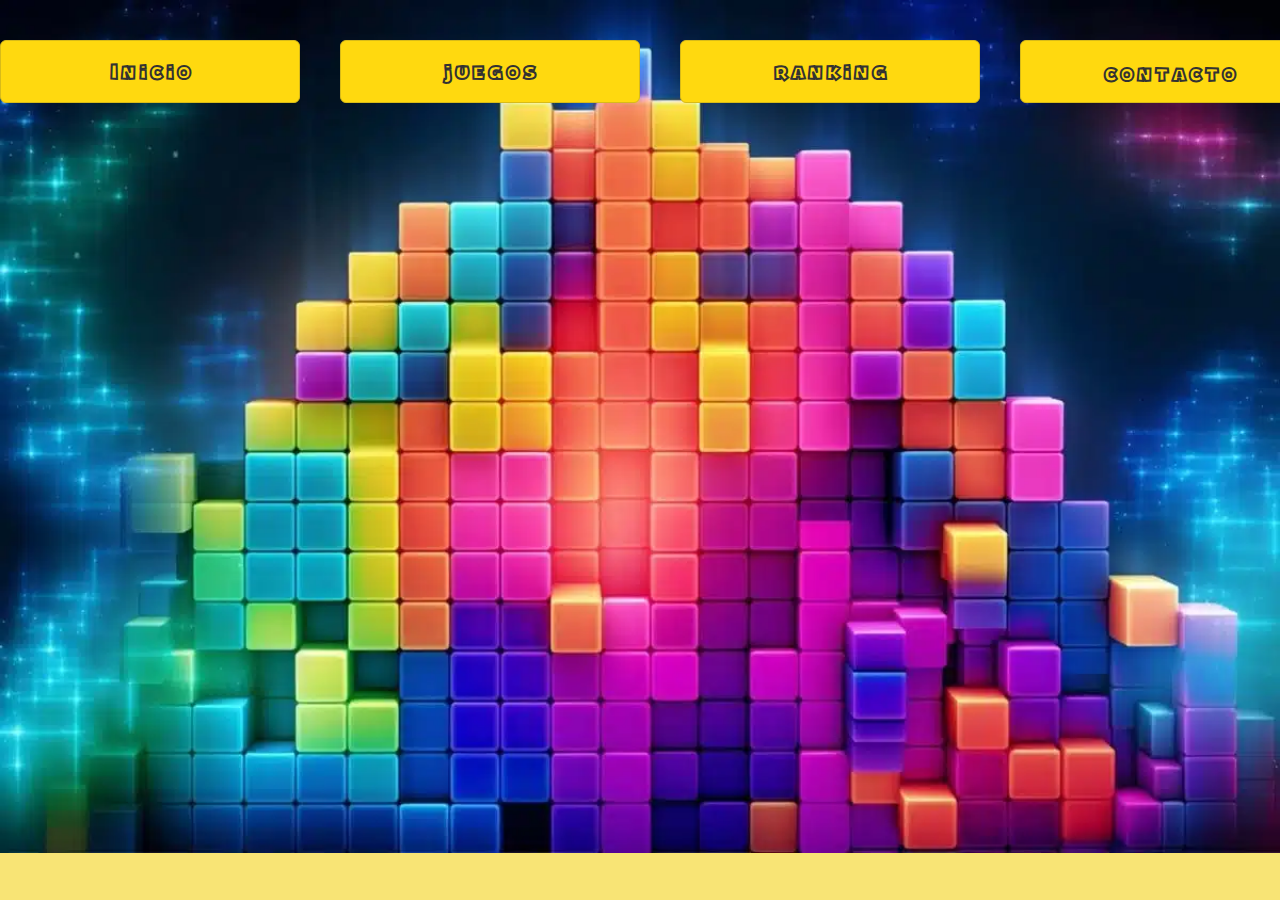
==== Desktop/tp gameweb/contacto/contacto.html @ d310c064 "estructura base index y pestañas" ====
<!DOCTYPE html>
<html lang="en">
<head>
    <meta charset="UTF-8">
    <meta name="viewport" content="width=device-width, initial-scale=1.0">
    <title>Contacto</title>
    <Link rel="stylesheet" href="..//css/style.css">
</head>
<body class="body">
    <div id="menu">
        <div>  <button id="botonmenu">I n i c i o</button></a>
        </div>
        <div>  <a href="..//juegos/juegos.html"><button id="botonmenu">j u e g o s</button></a>
        </div>

        <div></divid><a href="..//noticias/noticias.html"><button  id="botonmenu">r a n k i n g</button></a>
        </div>

        <div><button  id="botonmenu"><p id="textbutton">c o n t a c t o</p></button>
       </div>

        
       </div>

       <div id="banerbody">B A N N E R</div>

   
    
    </a>
    
</body>
</html>
---- Desktop/tp gameweb/css/style.css ----
@font-face {
    font-family: fontgame;
    src: url(..//font/JumboSale\ Trial.otf);
}

.body{
background-image: url(..//fondo/fndo.jpg);
background-repeat: no-repeat;
background-size: cover;
display: flex;
 margin: 0px;
 padding: 0px;
 box-sizing: border-box;
 background-color: #f8e475;
}


#menu {
    display: flex;
    width: 100%;
    align-items: center;
    justify-content: center;
    padding: 20px;
    margin: 0px;
}


#botonmenu{
    width: 300px;
    height: 63px;
    font-family: fontgame;
    font-size: 21px;
    color: #ffd90f;
    border: 1px solid #d8bb19;
    background-color: #ffd90f;
    -webkit-text-stroke: 2px rgb(51, 50, 50);
    border-radius: 6px;
    margin: 20px;
    padding: 0px;
    cursor: pointer;

}
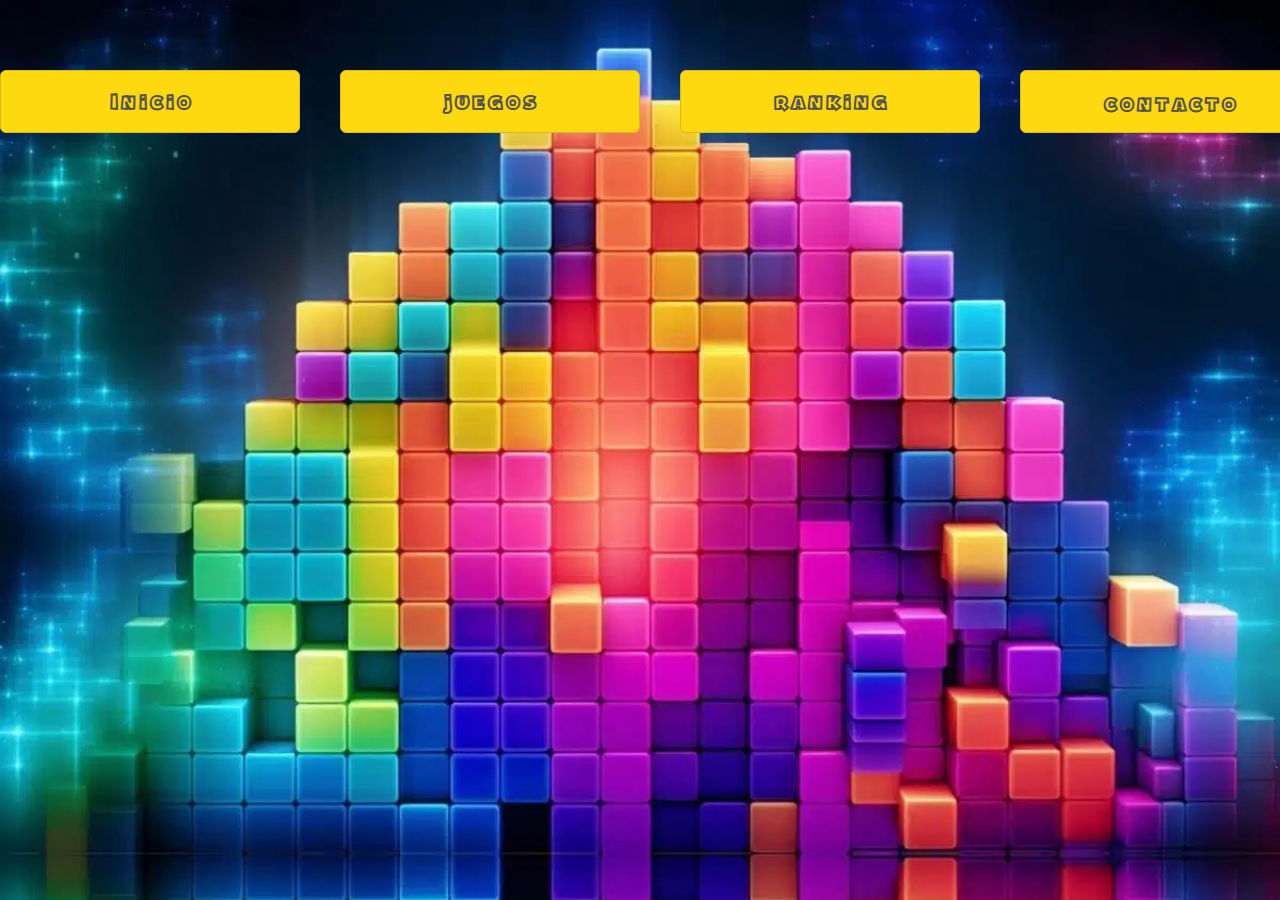
==== commit 39a7cb4e: "segundo commit portada juegos y ranking" ====
--- a/Desktop/tp gameweb/contacto/contacto.html
+++ b/Desktop/tp gameweb/contacto/contacto.html
@@ -8,12 +8,12 @@
 </head>
 <body class="body">
     <div id="menu">
-        <div>  <button id="botonmenu">I n i c i o</button></a>
+        <div>  <a href="..//index/index.html"> <button id="botonmenu">I n i c i o</button></a>
         </div>
         <div>  <a href="..//juegos/juegos.html"><button id="botonmenu">j u e g o s</button></a>
         </div>
 
-        <div></divid><a href="..//noticias/noticias.html"><button  id="botonmenu">r a n k i n g</button></a>
+        <div><a href="..//ranking/ranking.html"><button  id="botonmenu">r a n k i n g</button></a>
         </div>
 
         <div><button  id="botonmenu"><p id="textbutton">c o n t a c t o</p></button>
@@ -22,11 +22,11 @@
         
        </div>
 
-       <div id="banerbody">B A N N E R</div>
+     
 
    
     
-    </a>
+    
     
 </body>
 </html>--- a/Desktop/tp gameweb/css/style.css
+++ b/Desktop/tp gameweb/css/style.css
@@ -11,7 +11,6 @@
  margin: 0px;
  padding: 0px;
  box-sizing: border-box;
- background-color: #f8e475;
 }
 
 
@@ -22,6 +21,8 @@
     justify-content: center;
     padding: 20px;
     margin: 0px;
+    top: 30px;
+    position: absolute;
 }
 
 
@@ -33,11 +34,99 @@
     color: #ffd90f;
     border: 1px solid #d8bb19;
     background-color: #ffd90f;
-    -webkit-text-stroke: 2px rgb(51, 50, 50);
+    -webkit-text-stroke: 2px rgb(83, 83, 83);
     border-radius: 6px;
     margin: 20px;
     padding: 0px;
     cursor: pointer;
+    transition: 0.3s ease;
+    
+
+}
+#botonmenu:hover{
+    transform: scale(115%);
 
 }
 
+#banerbody{
+    position: absolute;
+   right: 10px;
+   top: 150px;
+    height: 700px;
+    width: 400px;
+    background-color: #ffd90f;
+    opacity: 80%;
+    cursor: pointer;
+}
+
+#containerinicio{
+    position: absolute;
+    top: 250px;
+    width: 1500px;
+    display: flex;
+    padding: 5px;
+    background-color: rgb(12, 12, 12, 0.85);
+    border-radius: 15px;
+    height: 520px;
+    left: 170px;
+
+
+}
+
+#columnainicio{
+    width: 30%;
+    margin: 23px;
+    border-radius: 15px;
+
+    
+}
+#fotogame{
+    width: 100%;
+    border: 3px solid black;
+    border-radius: 10px;
+    transition: 0.3s ease;
+    opacity: 0.98;
+    cursor: pointer;
+
+   
+   
+}
+#fotogame:hover{
+    transform: scale(110%);
+    
+}
+
+
+#divranking{
+    width: 600px;
+    height: 1400px;
+    background-color: #ffd90f;
+    position: absolute;
+    top: 200px;
+    left: 650px;
+    align-items: center;
+    justify-content: center;
+    font-family: fontgame;
+    font-size: 30px;
+    color: #ffd90f;
+    -webkit-text-stroke: 2px rgb(83, 83, 83);
+    border-radius: 15px;
+
+
+}
+
+.prank{
+    text-align: center;
+
+}
+
+.posicion{
+    font-size: 35px;
+    font-family: 'Franklin Gothic Medium', 'Arial Narrow', Arial, sans-serif;
+
+
+
+
+
+
+}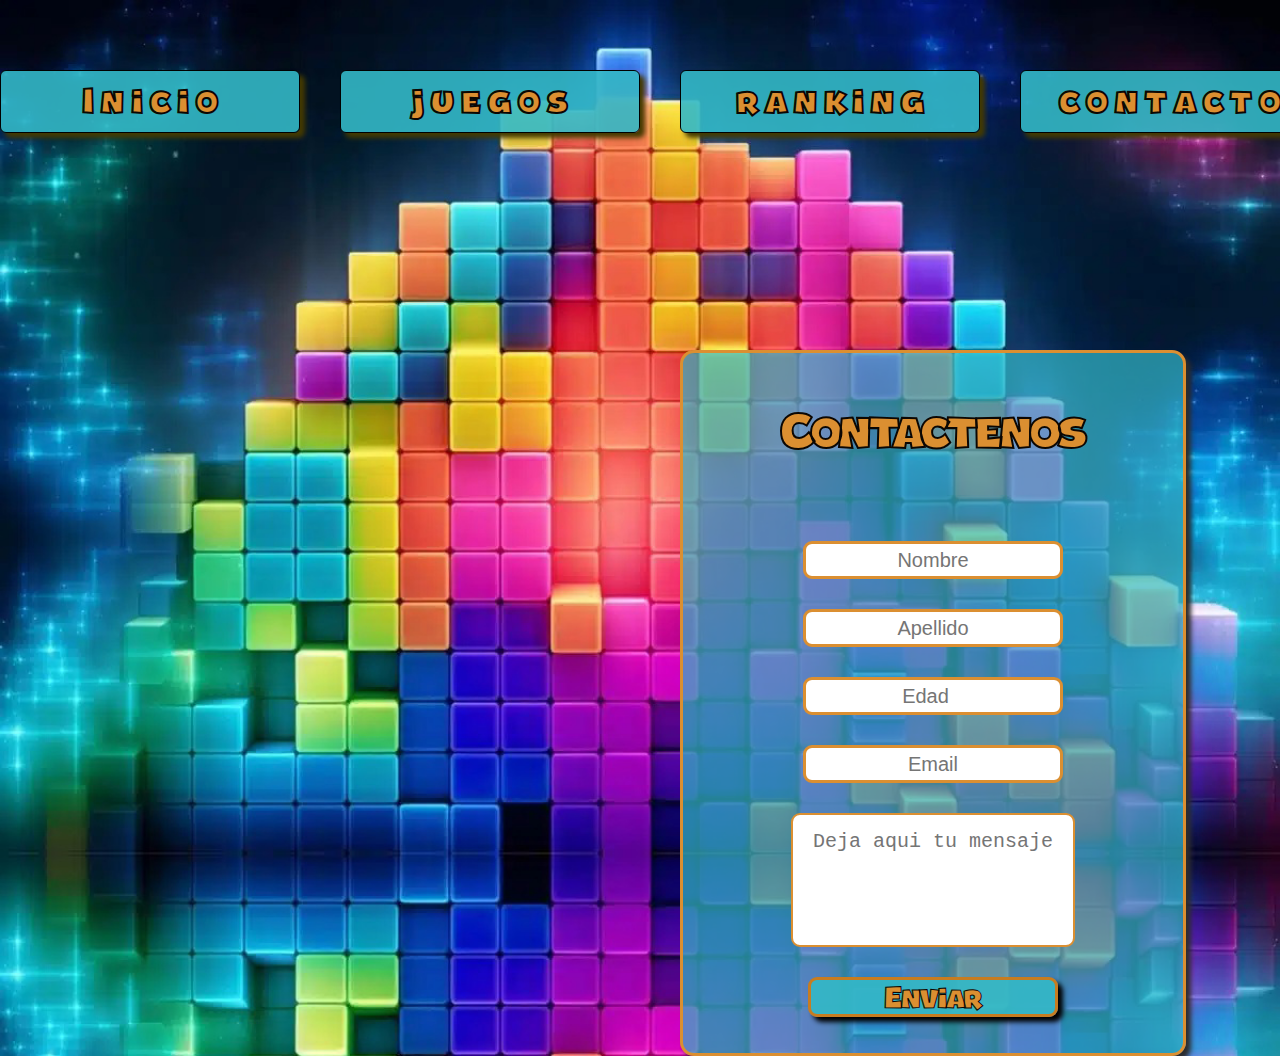
==== commit dabc1313: "reestructuracion de los estilos + pagina de contacto" ====
--- a/Desktop/tp gameweb/contacto/contacto.html
+++ b/Desktop/tp gameweb/contacto/contacto.html
@@ -4,7 +4,7 @@
     <meta charset="UTF-8">
     <meta name="viewport" content="width=device-width, initial-scale=1.0">
     <title>Contacto</title>
-    <Link rel="stylesheet" href="..//css/style.css">
+    <Link rel="stylesheet" href="..//css/contacto.css">
 </head>
 <body class="body">
     <div id="menu">
@@ -16,10 +16,19 @@
         <div><a href="..//ranking/ranking.html"><button  id="botonmenu">r a n k i n g</button></a>
         </div>
 
-        <div><button  id="botonmenu"><p id="textbutton">c o n t a c t o</p></button>
+        <div><button  id="botonmenu">c o n t a c t o</button>
        </div>
 
         
+       </div>
+       <div id="contenedor_formulario" >
+        <div id="contactenos">Contactenos</div>
+        <input  class="input_contacto" type="text" placeholder="Nombre">
+        <input class="input_contacto" type="text" placeholder="Apellido">
+        <input class="input_contacto" type="number" placeholder="Edad">
+        <input  class="input_contacto" type="email" placeholder="Email">
+        <textarea name="contenedor_mensaje" id="contenedor_mensaje"  placeholder="Deja aqui tu mensaje"></textarea>
+        <button  id="enviar_mensaje">Enviar</button>
        </div>
 
      
--- a/Desktop/tp gameweb/css/contacto.css
+++ b/Desktop/tp gameweb/css/contacto.css
@@ -0,0 +1,189 @@
+                                                /* estilos generales comunes */
+
+@font-face {
+    font-family: fontgame;
+    src: url(..//font/JumboSale\ Trial.otf);
+}
+@font-face {
+    font-family: magnetofont;
+    src: url(..//font/7382-fontps.ttf);
+}
+.body{
+background-image: url(..//fondo/fndo.jpg);
+background-repeat: no-repeat;
+background-size: cover;
+display: flex;
+ margin: 0px;
+ padding: 0px;
+ box-sizing: border-box;
+}
+
+header {
+    background-color: rgb(0, 0, 0 , 0.5);
+    width: 100%;
+    height: 300px;
+}
+
+
+
+#menu {
+    display: flex;
+    width: 100%;
+    align-items: center;
+    justify-content: center;
+    padding: 20px;
+    margin: 0px;
+    top: 30px;
+    position: absolute;
+}
+
+
+#botonmenu{
+    width: 300px;
+    height: 63px;
+    font-family: fontgame;
+    font-size: 35px;
+    color: #db8f31;
+    border: 1px solid #000000;
+    background-color: rgb(51, 184, 199, 0.9);
+    border-radius: 6px;
+    margin: 20px;
+    padding: 0px;
+    cursor: pointer;
+    transition: 0.3s ease;
+    box-shadow: 5px 5px 5px #443a01;
+    -webkit-text-stroke: 2px #0c0703;
+ 
+    
+
+}
+#botonmenu:hover{
+    transform: scale(115%);
+
+}
+
+#banerbody{
+    position: absolute;
+   right: 10px;
+   top: 150px;
+    height: 700px;
+    width: 400px;
+    background-color: #ffd90f;
+    opacity: 80%;
+    cursor: pointer;
+}
+
+#containerinicio{
+    position: absolute;
+    top: 250px;
+    width: 1500px;
+    display: flex;
+    padding: 5px;
+    background-color: rgb(12, 12, 12, 0.85);
+    border-radius: 15px;
+    height: 450px;
+    left: 170px;
+   
+
+}
+
+#contenedor_formulario{
+    display: block;
+    position: absolute;
+    top: 350px;
+    left: 680px;
+    width: 500px;
+    height: 700px;
+    background-color: rgb(51, 184, 199, 0.7);
+    border: 3px solid #db8f31;
+    border-radius: 14px;
+    align-items: center;
+    justify-content: center;
+    font-family: fontgame;
+    font-size: 50px;
+    color: #db8f31;
+    text-align:  center;
+    box-shadow:  5px 5px 5px rgb(44, 44, 44);
+
+
+
+
+}
+.input_contacto{
+    display: block;
+    width: 250px;
+    height: 30px;
+    top: 100px;
+    position: relative;
+    margin:  30px auto;
+    text-align: center;
+    border-radius: 9px;
+    border: 3px solid #db8f31;
+    font-size: 20px;
+    transition: 0.3s ease;
+    
+
+
+
+}
+
+.input_contacto:focus{
+    transform: scale(120%);
+    border: 6px solid #db8f31;
+    outline: none;
+
+}
+
+
+#contactenos{
+    position: relative;
+    top: 50px;
+    cursor: default;
+    -webkit-text-stroke: 2px #0c0703;
+
+}
+#contenedor_mensaje{
+    height: 100px ;
+    display: block;
+    width: 250px;
+    top: 100px;
+    position: relative;
+    margin:  30px auto;
+    text-align: center;
+    border-radius: 9px;
+    border: 2px solid #db8f31;
+    resize: none;
+    padding: 15px;
+    font-size: 20px;
+    transition: 0.4s ease;
+}
+#contenedor_mensaje:focus{
+    transform: scale(120%);
+    border: 4px solid #db8f31;
+    outline: none;
+}
+
+#enviar_mensaje{
+    display: block;
+    width: 250px;
+    height: 40px;
+    top: 100px;
+    position: relative;
+    margin:  30px auto;
+    text-align: center;
+    border-radius: 9px;
+    border: 3px solid rgb(199, 124, 32);
+    transition:  0.4s ease;
+    background-color: rgb(51, 184, 199, 0.9);
+    color: #db8f31;
+    font-size: 30px;
+    font-family: fontgame;
+    box-shadow:  5px 5px 5px rgb(0, 0, 0);
+    -webkit-text-stroke: 1px #0c0703;
+    cursor: pointer;
+
+
+}
+#enviar_mensaje:hover{
+    transform: scale(107%);
+}